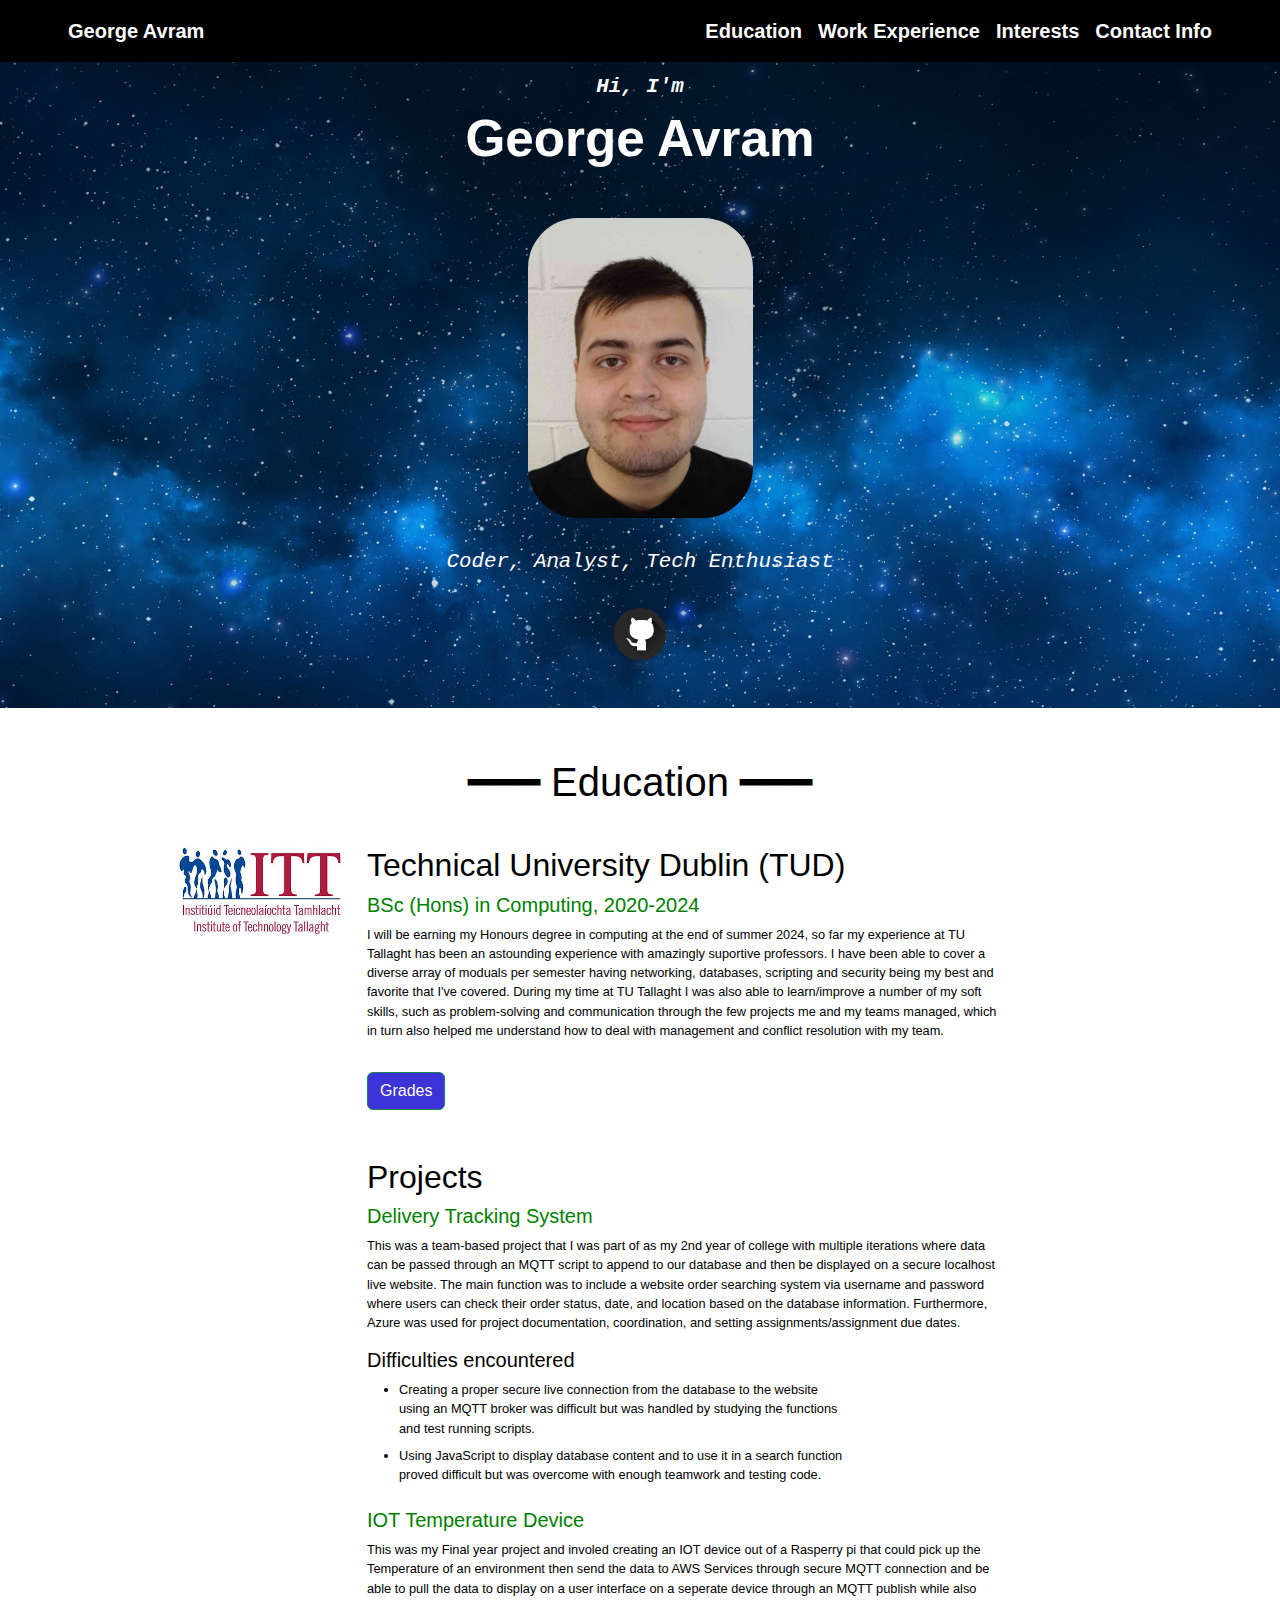
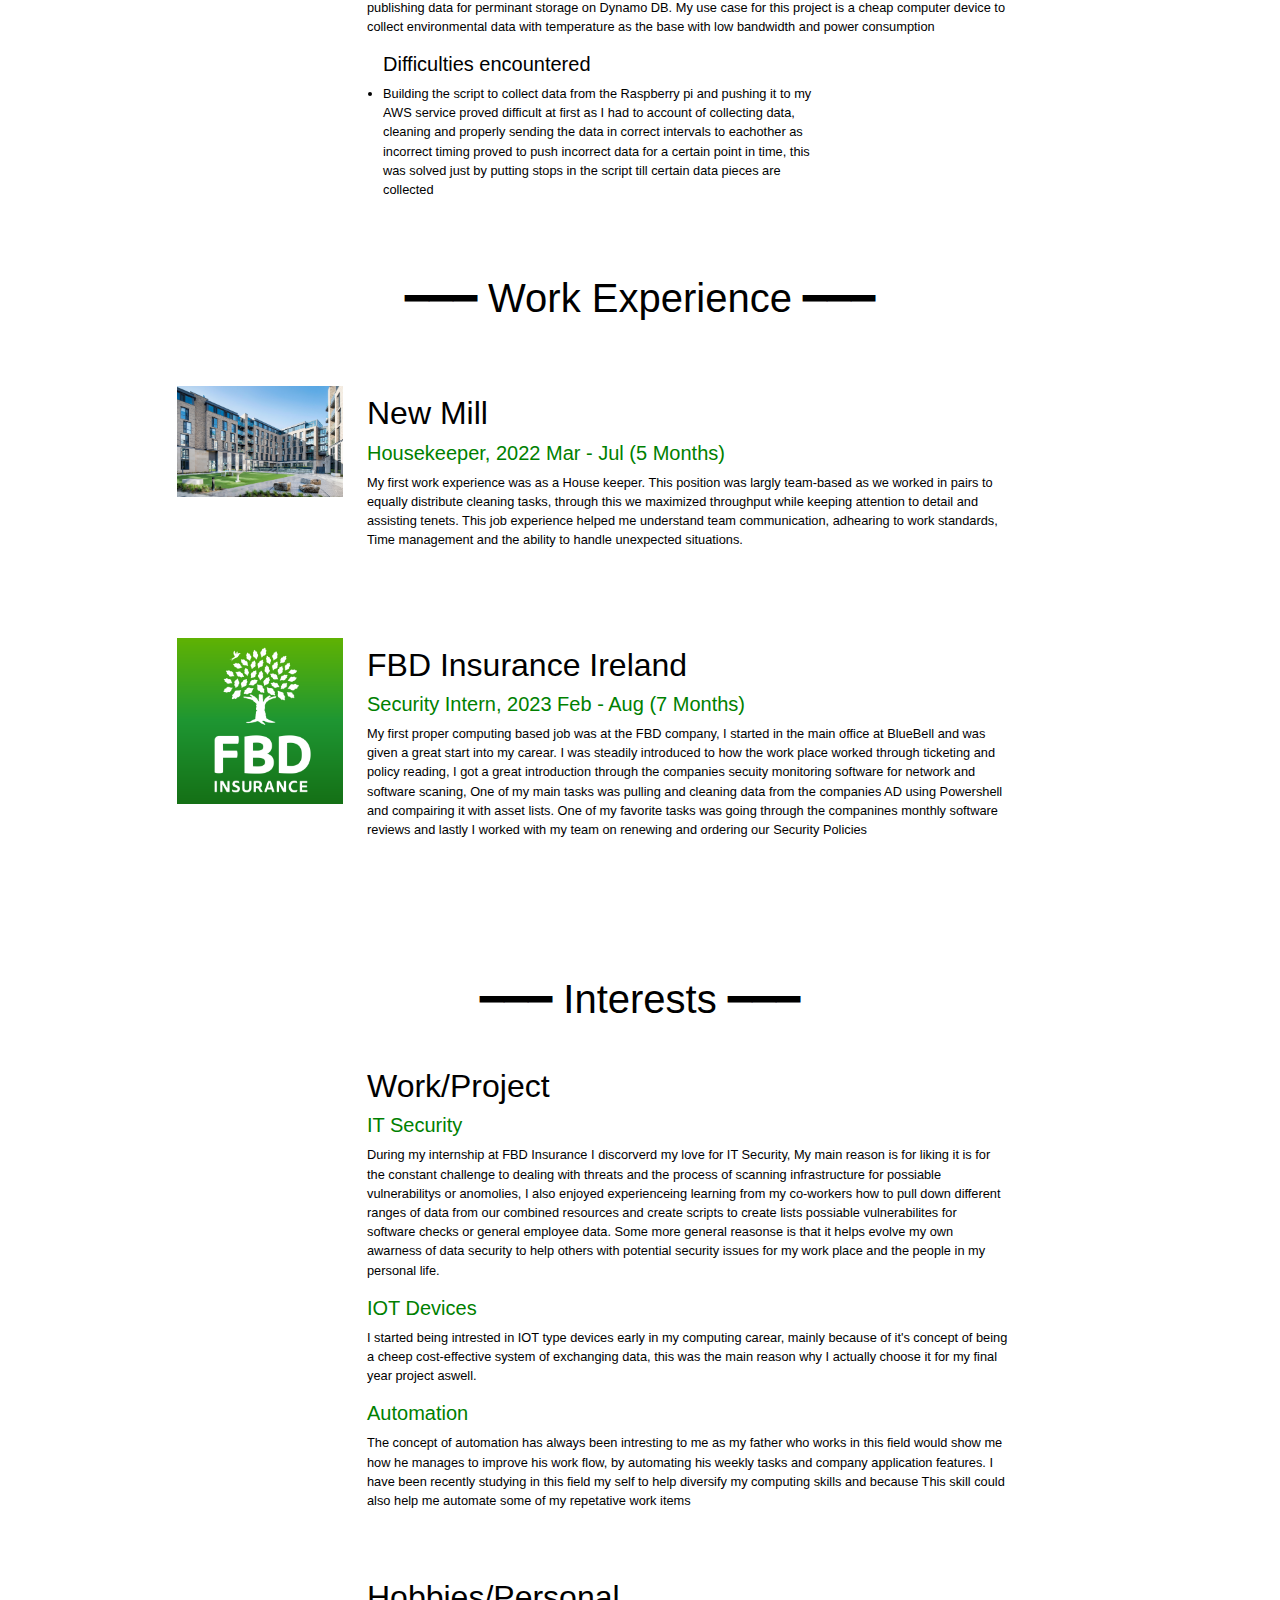
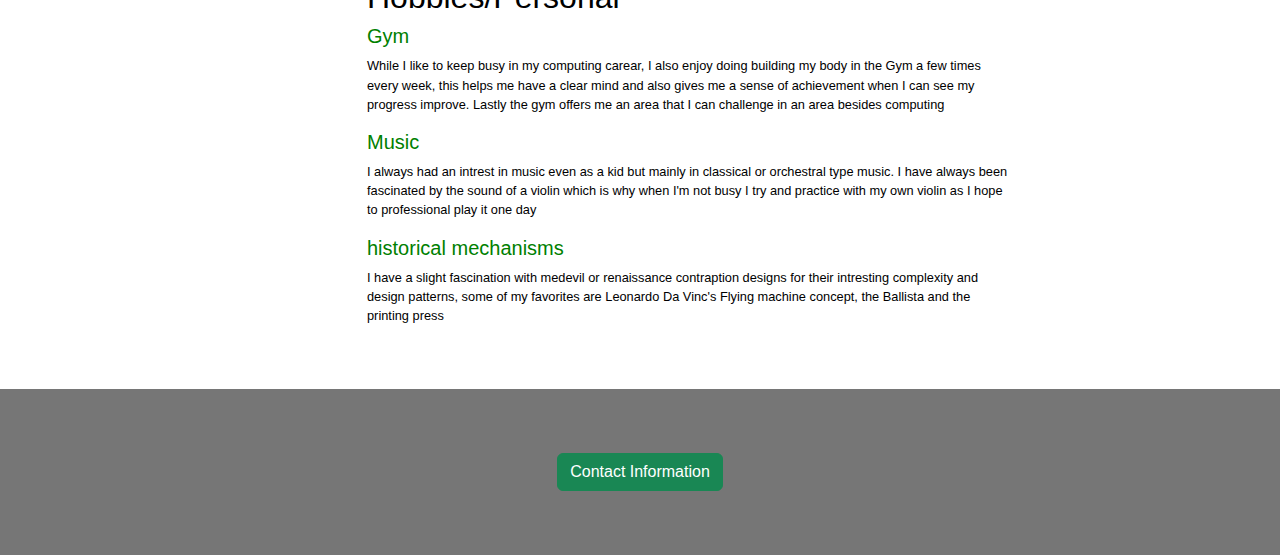
==== index.html @ 5e188296 "changed main file to index.html to work with github website hosting feature" ====
<!doctype html>
<html lang="en">

<head>
	<meta charset="UTF-8" />
	<title>George Avram CV</title>
	
	<!--Bootstrap and others-->
    <link href="https://cdn.jsdelivr.net/npm/bootstrap@5.2.3/dist/css/bootstrap.min.css" rel="stylesheet">
    <script src="https://cdn.jsdelivr.net/npm/bootstrap@5.2.3/dist/js/bootstrap.bundle.min.js"></script>
	<script src="https://code.jquery.com/jquery-3.6.4.min.js"></script>
	<!--Style sheet link-->
	<link rel="stylesheet" href="style.css">

</head>

<body>
    <!--Navigation Bar-->
    
    <nav class="navbar px-5 fixed-top">
        <div class="container-fluid">
            <a class="navbar-text" href="#profile-section">George Avram</a>
            <ul class="nav">  
                <li class="navbar-item">
                    <a class="navbar-text" href="#education">Education</a>
                </li>
                <li class="navbar-item">
                    <a class="navbar-text" href="#work-experience">Work Experience</a>
                </li>
                <li class="navbar-item">
                    <a class="navbar-text" href="#Interests">Interests</a>
                </li>
                <li class="navbar-item"><!--Javascript href to appear as link on hover-->
                    <a class="navbar-text" href="javascript:void(0)" id="contactInfoLink">Contact Info</a>
                </li>
            </ul>
        </div> 
    </nav>
  
    
    <div id="profile-section"></div>
    <br><br>
   
          <!--Parralax image to present myself-->
    <div id="parralax-image">
        <div class="row h-100" >
            <div class="col-md-12 alight-self-centre">
                
                <!--Text Field-->
                <div class="row text-center p-3">
                    <h4 class="profile-greeting">Hi, I'm</h4>
                    <h1 id="Profile-name">George Avram</h1>
                </div>

                <!--Image Field-->
                <div class="col-md-12 pt-4 pb-3 justify-content-center">
                    <img src="images/Profile_Image.jpg" class="mx-auto" id="profile">
                </div>

                <div class="row text-center pt-3">
                    <h3 class="profile-field">Coder, Analyst, Tech Enthusiast</h3>
                </div>

                <div class="row justify-content-center text-center ">
                    <div class="pt-3">
                        <a href="https://github.com/georgeavram" target="_blank" >
                            <img src="images/Github-logo.png" class="img-fluid Git-button" style="width: 70px;">
                        </a>
                </div>
                </div>
            </div>
            
            <p id="education"></p>  
        </div>
    </div>




    
    <!--Main content div-->
    <div class="container">
        <div class="row text-center" >
            <h1>━━━ Education ━━━</h1>
            <div class="col-12 py-3">
            </div>
        </div>
         
        <div class="row pb-5">
            <div class="col-1"></div>
            <div class="col-2">
                <img src="images/Institute_of_Technology,_Tallaght_(Logo).jpeg" class="img-fluid">
            </div>

            <div class="col-7">
                <h2 id="title">Technical University Dublin (TUD)</h2>
                <h5 id="sub-title">BSc (Hons) in Computing, 2020-2024</h5>
                <p>I will be earning my Honours degree in computing at the end of summer 2024, so far my experience at TU Tallaght has been an astounding experience with amazingly suportive professors. I have been able to cover a diverse array of moduals per semester having networking, databases, scripting and security being my best and favorite that I've covered.
                   During my time at TU Tallaght I was also able to learn/improve a number of my soft skills, such as problem-solving and communication through the few projects me and my teams managed, which in turn also helped me understand how to deal with management and conflict resolution with my team. </p>
            

                <div>
                    <button id="gradesButton" class="btn btn-success collapsed mt-3 grades-button" type="button" data-bs-toggle="collapse" data-bs-target="#collapseGrades">
                        Grades
                    </button>
                    
                </div>
                <div class="collapse" id="collapseGrades">
                    <div class=" container-fluid col-12 py-3">
                        <div class="row pb-3">
                          <div class="col-2">
                            <button class="btn btn-secondary" onclick="toggleContent('section1')">Year 4</button>
                          </div>
                          <div class="col-2">
                            <button class="btn btn-secondary" onclick="toggleContent('section2')">Year 3</button>
                          </div>
                          <div class="col-2">
                            <button class="btn btn-secondary" onclick="toggleContent('section3')">Year 2</button>
                          </div>
                          <div class="col-2">
                            <button class="btn btn-secondary" onclick="toggleContent('section4')">Year 1</button>
                          </div>
                        </div>
                    
                        <div id="section1" class="content-section active">
                          <h2 class="title mt-3">Year 4</h2>
                          <div class="row">
                            <div class="semester-column">
                                <h3 class="title mt-2">Semester 8</h3>
                                <ul>
                                  <li><span>Game Design & Development</span><span>A</span></li>
                                  <p>━━━━━━━━━━━━━━━━━━━━━━━━━</p>
                                  <li><span>Computaional Theory</span><span>B</span></li>
                                  <p>━━━━━━━━━━━━━━━━━━━━━━━━━</p>
                                  <li><span>Project</span><span>B</span></li>
                                  <p>━━━━━━━━━━━━━━━━━━━━━━━━━</p>
                                  <li><span>Advanced Cloud Provisioning</span><span>B+</span></li>
                                  <p>━━━━━━━━━━━━━━━━━━━━━━━━━</p>
                                  <li><span>IT Governance and Quality</span><span>B+</span></li>
                                  <p>━━━━━━━━━━━━━━━━━━━━━━━━━</p>
                                </ul>
                              </div>
                            <div class="semester-column">
                              <h3 class="title mt-2">Semester 7</h3>
                              <ul>
                                <li><span>Private Cloud Architecture</span><span>B+</span></li>
                                <p>━━━━━━━━━━━━━━━━━━━━━━━━━</p>
                                <li><span>Interactive Media Design</span><span>B+</span></li>
                                <p>━━━━━━━━━━━━━━━━━━━━━━━━━</p>
                                <li><span>Enterprise performance Arch</span><span>B</span></li>
                                <p>━━━━━━━━━━━━━━━━━━━━━━━━━</p>
                                <li><span>DevOps CI/CD</span><span>A</span></li>
                                <p>━━━━━━━━━━━━━━━━━━━━━━━━━</p>
                                <li><span>Private Cloud Architecture</span><span>B+</span></li>
                                <p>━━━━━━━━━━━━━━━━━━━━━━━━━</p>
                                <li><span>Information Management</span><span>B</span></li>
                                <p>━━━━━━━━━━━━━━━━━━━━━━━━━</p>
                              </ul>
                            </div>
                          </div>
                        </div>
                    
                        <div id="section2" class="content-section">
                          <h2 class="title mt-3">Year 3</h2>
                          <div class="row">
                            <div class="semester-column">
                                <h3 class="title mt-2">Semester 6</h3>
                                <ul>
                                    <li><span>work Experience</span><span>N/A</span></li>
                                    <p>━━━━━━━━━━━━━━━━━━━━━━━━━</p>
                                </ul>
                              </div>
                            <div class="semester-column">
                              <h3 class="title mt-2">Semester 5</h3>
                              <ul>
                                <li><span>Server-side Web Development</span><span>B</span></li>
                                <p>━━━━━━━━━━━━━━━━━━━━━━━━━</p>
                                <li><span>Operating Systems</span><span>B+</span></li>
                                <p>━━━━━━━━━━━━━━━━━━━━━━━━━</p>
                                <li><span>Innovation & Entrepreneurshp</span><span>B-</span></li>
                                <p>━━━━━━━━━━━━━━━━━━━━━━━━━</p>
                                <li><span>Cloud Service & Distrib Comp</span><span>B</span></li>
                                <p>━━━━━━━━━━━━━━━━━━━━━━━━━</p>
                                <li><span>Big Data Technologies</span><span>B+</span></li>
                                <p>━━━━━━━━━━━━━━━━━━━━━━━━━</p>
                                <li><span>Adv Routing & Switching</span><span>B+</span></li>
                                <p>━━━━━━━━━━━━━━━━━━━━━━━━━</p>
                              </ul>
                            </div>
                          </div>
                        </div>
                    
                        <div id="section3" class="content-section">
                          <h2 class="title mt-3">Year 2</h2>
                          <div class="row">
                            <div class="semester-column">
                                <h3 class="title mt-2">Semester 4</h3>
                                <ul>
                                    <li><span>Project</span><span>B-</span></li>
                                    <p>━━━━━━━━━━━━━━━━━━━━━━━━━</p>
                                    <li><span>Routing & Switching Ess</span><span>B+</span></li>
                                    <p>━━━━━━━━━━━━━━━━━━━━━━━━━</p>
                                    <li><span>Management Science</span><span>A</span></li>
                                    <p>━━━━━━━━━━━━━━━━━━━━━━━━━</p>
                                    <li><span>Database Admin & Analysis</span><span>B+</span></li>
                                    <p>━━━━━━━━━━━━━━━━━━━━━━━━━</p>
                                    <li><span>Information Security</span><span>B+</span></li>
                                    <p>━━━━━━━━━━━━━━━━━━━━━━━━━</p>
                                    <li><span>IT Services Management</span><span>B</span></li>
                                    <p>━━━━━━━━━━━━━━━━━━━━━━━━━</p>
                                </ul>
                              </div>
                            <div class="semester-column">
                              <h3 class="title mt-2">Semester 3</h3>
                              <ul>
                                <li><span>Software Qual Ass & Testing</span><span>A</span></li>
                                <p>━━━━━━━━━━━━━━━━━━━━━━━━━</p>
                                <li><span>Network Fundementals</span><span>B+</span></li>
                                <p>━━━━━━━━━━━━━━━━━━━━━━━━━</p>
                                <li><span>Adv Database Technologies</span><span>A</span></li>
                                <p>━━━━━━━━━━━━━━━━━━━━━━━━━</p>
                                <li><span>Discrete Mathematics 2</span><span>A</span></li>
                                <p>━━━━━━━━━━━━━━━━━━━━━━━━━</p>
                                <li><span>Client side Web Development</span><span>B+</span></li>
                                <p>━━━━━━━━━━━━━━━━━━━━━━━━━</p>
                                <li><span>IT Scripting & Automation</span><span>A</span></li>
                                <p>━━━━━━━━━━━━━━━━━━━━━━━━━</p>
                              </ul>
                            </div>
                          </div>
                        </div>
                    
                        <div id="section4" class="content-section">
                            <h2 class="title mt-3">Year 1</h2>
                            <div class="row">
                                <div class="semester-column">
                                    <h3 class="title mt-2">Semester 2</h3>
                                    <ul>
                                        <li><span>Software Development 2</span><span>A</span></li>
                                        <p>━━━━━━━━━━━━━━━━━━━━━━━━━</p>
                                        <li><span>Systems Analysis</span><span>B+</span></li>
                                        <p>━━━━━━━━━━━━━━━━━━━━━━━━━</p>
                                        <li><span>Social Media Communications</span><span>B+</span></li>
                                        <p>━━━━━━━━━━━━━━━━━━━━━━━━━</p>
                                        <li><span>Statistics</span><span>A</span></li>
                                        <p>━━━━━━━━━━━━━━━━━━━━━━━━━</p>
                                        <li><span> Database Fundamentals</span><span>A</span></li>
                                        <p>━━━━━━━━━━━━━━━━━━━━━━━━━</p>
                                        <li><span>Operating Syst Fundamentals</span><span>B+</span></li>
                                        <p>━━━━━━━━━━━━━━━━━━━━━━━━━</p>
                                    </ul>
                                  </div>
                              <div class="semester-column">
                                <h3 class="title mt-2">Semester 1</h3>
                                <ul>
                                  <li><span>Software Development 1</span><span>A</span></li>
                                  <p>━━━━━━━━━━━━━━━━━━━━━━━━━</p>
                                  <li><span>Computer Architecture</span><span>B+</span></li>
                                  <p>━━━━━━━━━━━━━━━━━━━━━━━━━</p>
                                  <li><span>Visual Design & User Experience</span><span>A-</span></li>
                                  <p>━━━━━━━━━━━━━━━━━━━━━━━━━</p>
                                  <li><span>Business & Information Systems</span><span>A</span></li>
                                  <p>━━━━━━━━━━━━━━━━━━━━━━━━━</p>
                                  <li><span>Discrete Mathematics 1</span><span>B</span></li>
                                  <p>━━━━━━━━━━━━━━━━━━━━━━━━━</p>
                                  <li><span>Critical Skills Development</span><span>A+</span></li>
                                  <p>━━━━━━━━━━━━━━━━━━━━━━━━━</p>
                                </ul>
                              </div>
                            </div>
                          </div>
                    </div>
                </div>
            </div>
        </div>

        
        <div class="row">
            <div class="col-1"></div>
            <div class="col-2">
            </div>
            <div class="col-7">
                <h2>Projects</h2>
                <h5 id="sub-title">Delivery Tracking System </h5>
                <p>This was a team-based project that I was part of as my 2nd year of college with multiple iterations where data can be passed through an MQTT script to append to our database and then be displayed on a secure localhost live website. The main function was to include a website order searching system via username and password where users can check their order status, date, and location based on the database information. Furthermore, Azure was used for project documentation, coordination, and setting assignments/assignment due dates.  </p>
            
                <div>
                    <div class="semester col-9">
                        <h5>Difficulties encountered</h5>
                        <ul>
                          <li class="list-item pb-2"><span>Creating a proper secure live connection from the database to the website using an MQTT broker was difficult but was handled by studying the functions and test running scripts. </span></li>
                          <li><span>Using JavaScript to display database content and to use it in a search function proved difficult but was overcome with enough teamwork and testing code. </span></li>
                        </ul>
                    </div>
                </div>
            </div>
        </div>


        
        <div class="row">
            <div class="col-1"></div>
            <div class="col-2">
            </div>
            <div class="col-7 py-2">
                <h5 id="sub-title">IOT Temperature Device</h5>
                <p>This was my Final year project and involed creating an IOT device out of a Rasperry pi that could pick up the Temperature of an environment then send the data to AWS Services through secure MQTT connection and be able to pull the data to display on a 
                    user interface on a seperate device through an MQTT publish while also publishing data for perminant storage on Dynamo DB. My use case for this project is a cheap computer device to collect environmental data with temperature as the base with low bandwidth and power consumption</p>
            
                <div>
                    <div class="semester col-9 px-3">
                        <h5>Difficulties encountered</h5>
                          <li class="list-item"><span>Building the script to collect data from the Raspberry pi and pushing it to my AWS service proved difficult at first as I had to account of collecting data, cleaning and properly sending the data in correct intervals to eachother as incorrect timing proved to push incorrect data for a certain point in time, this was solved just by putting stops in the script till certain data pieces are collected</span></li>
                    </div>
                    <a id="work-experience"></a>
                </div>
            </div>
        </div>
        <br>
        <div class="row text-center pt-5" >
            <h1>━━━ Work Experience ━━━</h1>
            <div class="col-12 py-3">
            </div>
        </div>
         

        <div class="row pb-5 pt-4">
            <div class="col-1"></div>
            <div class="col-2">
                <img src="images/new-mill-courtyard-image.jpg" class="img-fluid">
            </div>
            <div class="col-7 py-2">
                <h2>New Mill</h2>
                <h5 id="sub-title">Housekeeper, 2022 Mar - Jul (5 Months) </h5>
                <p>My first work experience was as a House keeper. This position was largly team-based as we worked in pairs to equally distribute cleaning tasks, through this we maximized throughput while keeping attention to detail and assisting tenets. This job experience helped me understand team communication, adhearing to work standards, Time management and the ability to handle unexpected situations.</p>
            </div>
        </div>



        <div class="row pb-5 pt-3">
            <div class="col-1"></div>
            <div class="col-2">
                <img src="images/FBD_logo.png" class="img-fluid">
            </div>
            <div class="col-7 py-2">
                <h2>FBD Insurance Ireland</h2>
                <h5 id="sub-title">Security Intern, 2023 Feb - Aug (7 Months) </h5>
                <p>My first proper computing based job was at the FBD company, I started in the main office at BlueBell and was given a great start into my carear. I was steadily introduced to how the work place worked through ticketing and policy reading, I got a great introduction through the companies secuity monitoring software for network and software scaning, One of my main tasks was pulling and cleaning data 
                    from the companies AD using Powershell and compairing it with asset lists. One of my favorite tasks was going through the companines monthly software reviews and lastly I worked with my team on renewing and ordering our Security Policies </p>
            </div>
            <a id="Interests"></a>
        </div>


        <div class="row pt-5" >
            <div class="col-12 text-center  py-3">
                <h1>━━━ Interests ━━━</h1>
            </div>
        </div>

        <div class="row pb-5 pt-3">
            <div class="col-1"></div>
            <div class="col-2">
            </div>
            <div class="col-7 py-1">
                <h2>Work/Project</h2>
                <h5 id="sub-title">IT Security</h5>
                <p>During my internship at FBD Insurance I discorverd my love for IT Security, My main reason is for liking it is for the constant challenge to dealing with threats and the process of scanning infrastructure for possiable vulnerabilitys or anomolies, I also enjoyed experienceing learning from my co-workers how to pull down different ranges of data from our combined resources and create scripts to create lists
                    possiable vulnerabilites for software checks or general employee data. Some more general reasonse is that it helps evolve my own awarness of data security to help others with potential security issues for my work place and the people in my personal life.</p>
                <h5 id="sub-title">IOT Devices</h5>
                <p>I started being intrested in IOT type devices early in my computing carear, mainly because of it's concept of being a cheep cost-effective system of exchanging data, this was the main reason why I actually choose it for my final year project aswell.</p>
                <h5 id="sub-title">Automation</h5>
                <p>The concept of automation has always been intresting to me as my father who works in this field would show me how he manages to improve his work flow, by automating his weekly tasks and company application features. I have been recently studying in this field my self to help diversify my computing skills and because This skill could also help me automate some of my repetative work items</p>
            </div>
        </div>


        <div class="row pb-5">
            <div class="col-3">
            </div>
            <div class="col-7">
                <h2>Hobbies/Personal</h2>
                <h5 id="sub-title">Gym</h5>
                <p>While I like to keep busy in my computing carear, I also enjoy doing building my body in the Gym a few times every week, this helps me have a clear mind and also gives me a sense of achievement when I can see my progress improve. Lastly the gym offers me an area that I can challenge in an area besides computing</p>
                <h5 id="sub-title">Music</h5>
                <p>I always had an intrest in music even as a kid but mainly in classical or orchestral type music. I have always been fascinated by the sound of a violin which is why when I'm not busy I try and practice with my own violin as I hope to professional play it one day</p>
                <h5 id="sub-title">historical mechanisms</h5>
                <p>I have a slight fascination with medevil or renaissance contraption designs for their intresting complexity and design patterns, some of my favorites are Leonardo Da Vinc's Flying machine concept, the Ballista and the printing press</p>
            </div>
        </div>


   
        



    </div>

<div class="custom-modal row p-3">
    <div class="text-center">
        <div>
            <button class="btn btn-success m-5" type="button" data-bs-toggle="modal" data-bs-target="#ContactsModel">
                Contact Information
            </button>
        </div>
    </div>
</div>


 <!--Contacts pop up code-->
    <div class="modal fade" id="ContactsModel" data-bs-backdrop="static" >
        <div class="modal-dialog pt-5">
        <div class="modal-content">
            <div class="modal-body text-center mb-3">
                <h5>Feel free to click and contact me</h5>
            </div>
            <div class="row pb-4">
                <div class="col-3"></div>
                <div class="col-2">                         <!--_blank val to open in alt tab-->
                    <a href="mailto:your.georgeavramxjr@gmail.com" target="_blank">
                        <img src="images/Gmail.png" class="img-fluid">
                    </a>
                </div>
                <div class="col-2 pt-2">georgeavramxjr@gmail.com</div>
            </div>

            <div class="row pb-4">
                <div class="col-3"></div>
                <div class="col-2">
                    <a href="mailto:your.georgeavramxjr@gmail.com" target="_blank">
                        <img src="images/Linkedin Image.png" class="img-fluid">
                    </a>
                </div>
                <div class="col-4 pt-3">George Avram</div>
            </div>

            
            <div class="row pb-4">
                <div class="col-3"></div>
                <div class="col-2">
                    <a href="https://www.facebook.com/george.avram.7737" target="_blank">
                        <img src="images/Facebook_Logo_2023.png" class="img-fluid" alt="FBD Logo">
                    </a>
                </div>
                <div class="col-4 pt-3">George Avram Jr </div>
            </div>
            


            <div class="modal-bottom text-center">
                <div class="row justify-content-end pt-3 pb-3">
                    <div class="col-2">
                        <button type="button" class="btn btn-danger" data-bs-dismiss="modal">Close</button>
                  </div>
                </div>
            </div>
        </div>
        </div>
    </div>
    <!--link to javascript-->
    <script src="javascript.js"></script>
</body>
</html>
---- style.css ----
/*main body and container content*/
body {
  font-family: Arial;
  font-size: 0.8em;
  color: #000000; 
  background-color: white; 
  overflow-x: hidden;
}

.container {
  padding-top: 50px;
  background-color: white; 
}






/*Navbar*/
.navbar {
  background-color: #000000;
  color: #ffffff;
}
.navbar-text {
    color: #ffffff;
    text-decoration: none;
    font-size: 20px;
    padding: 8px 8px;
    font-weight: bold;
}



/*Main profile content*/
#profile-section {
  margin-bottom: 0em;
}
#profile{
  text-align: center;
  display: block;
  border-radius: 50px;
  height: 300px;
}

#profile:hover {
  transform: scale(1.1);
  transition:0.2s;
}

.Git-button:hover {
  transform: scale(1.1);
  transition:0.2s;
}

.profile-greeting {
  padding-top: 1em;
  font-size: 2em;
  font-style:italic;
  color: #ffffff; 
  font-family:monospace;
  font-weight: bold; 
}

#Profile-name {
  font-size: 4em;
  color: #ffffff; 
  font-weight: bold; 
}

.profile-field {
  font-size: 2em;
  font-style:italic;
  color: #ffffff; 
  font-family:monospace;
}





/*Parralax background image for profile*/
#parralax-image{
  background-image: url("images/Abstartct\ background\ 2.jpg");
  height: 670px;
  background-attachment: fixed;
  background-position: center;
  background-repeat: no-repeat;
  background-size: cover;
}


/* is used for sub headings */
#sub-title {
  font-size: 20px;
  color: green;
}


/*Used to help display grades*/
.content-section {
  margin: 1%; 
  display: none;
  overflow: auto;
  text-align: center;
}
.active {
  display: block;
}
.semester-column {
  width: 50%;
}
.content-section li {
  display: flex;
}
.content-section li span {
  flex-basis: 70%;
}
/* Prevent grades from overflowing when tabs width is shrinked */
.content-section {
  overflow: hidden; 
}

  /* when the button is collapsed the color is assigned to blue */
.grades-button.collapsed {
  background-color: rgb(61, 50, 214);
}


/*style for the model contancts popup*/
.modal-content {
  margin-top: 10%;
  align-content: center;
  background-color: white;
  border-radius: 30px;
}

.col-2:hover img {
  transform: scale(1.1);
  transition:0.2s;
}

.modal-body {
  background-color: rgb(164, 164, 164);
  border-top-right-radius: 28px;
  border-top-left-radius: 28px;
}

.modal-bottom {
  background-color: rgb(164, 164, 164);
  border-bottom-right-radius: 28px;
  border-bottom-left-radius: 28px;
  padding-right: 4em;
}

/*background for contact info section*/
.custom-modal {
  background-color: rgb(118, 118, 118);
}

/*re-sizes grades column,navbar and profile for smaller screen*/
@media screen and (max-width: 1190px) {
  .semester-column {
    width: 100%;
  }
  #profile-section {
    margin-bottom: 0em;
  }
  .navbar-text {
    font-size: 20px;
}
}

/*changes nav bar font size to not obscure content*/
@media screen and (max-width: 810px) {
  .navbar-text {
    font-size: 13px;
}
#profile-section {
  padding-top: 0em;
}

}
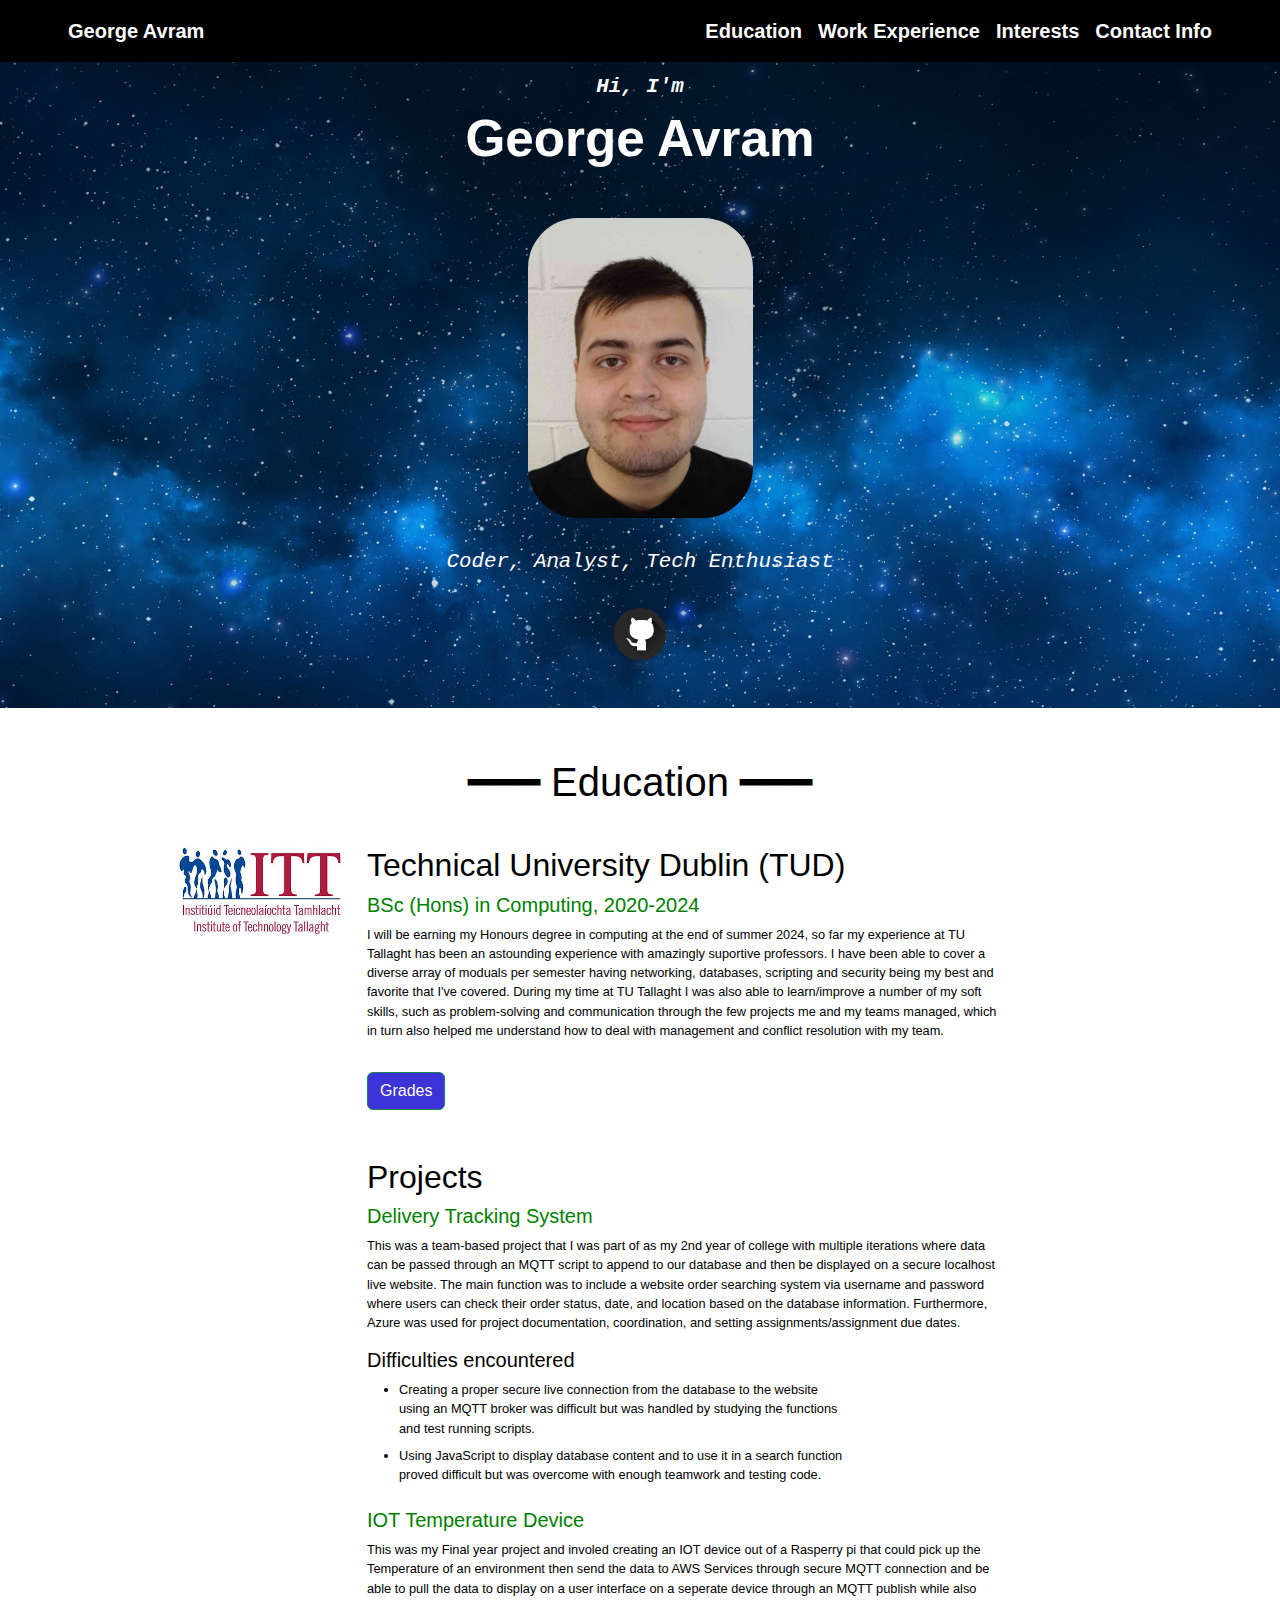
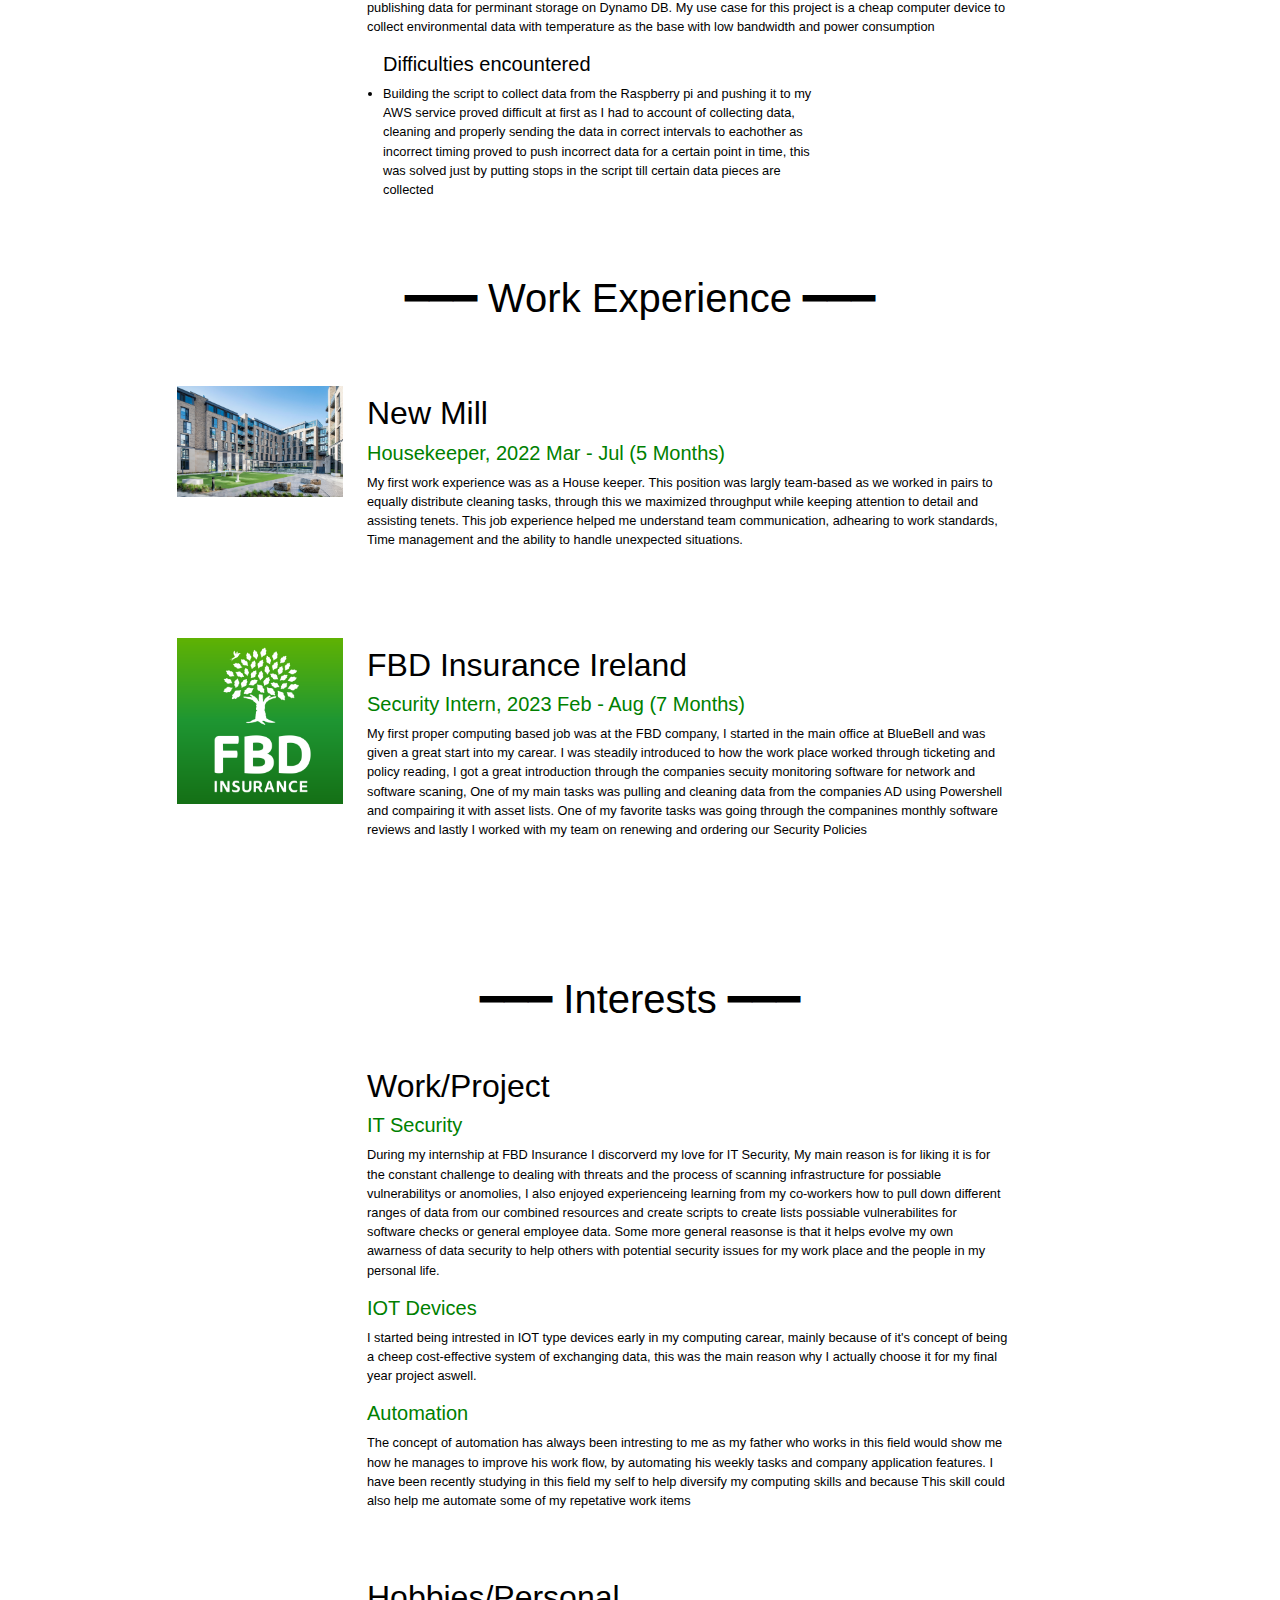
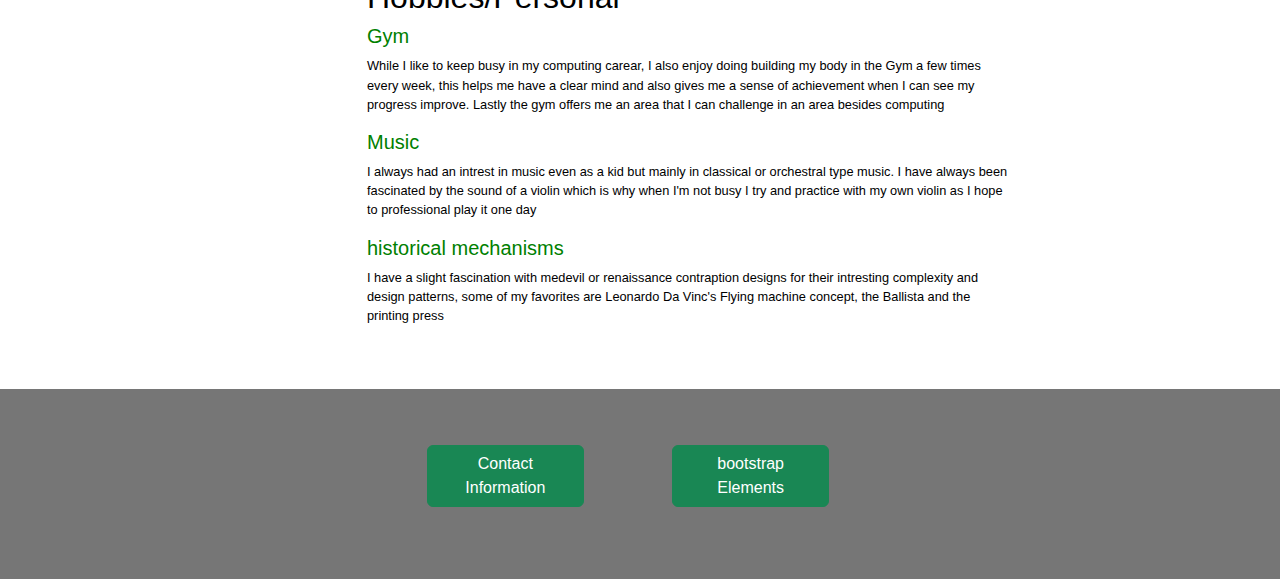
==== commit 162e8c6e: "added boot strap page" ====
--- a/index.html
+++ b/index.html
@@ -44,7 +44,7 @@
           <!--Parralax image to present myself-->
     <div id="parralax-image">
         <div class="row h-100" >
-            <div class="col-md-12 alight-self-centre">
+            <div class="col-md-12">
                 
                 <!--Text Field-->
                 <div class="row text-center p-3">
@@ -53,7 +53,7 @@
                 </div>
 
                 <!--Image Field-->
-                <div class="col-md-12 pt-4 pb-3 justify-content-center">
+                <div class="col-md-12 pt-4 pb-3 ">
                     <img src="images/Profile_Image.jpg" class="mx-auto" id="profile">
                 </div>
 
@@ -389,24 +389,39 @@
                 <p>I have a slight fascination with medevil or renaissance contraption designs for their intresting complexity and design patterns, some of my favorites are Leonardo Da Vinc's Flying machine concept, the Ballista and the printing press</p>
             </div>
         </div>
-
-
-   
-        
-
-
-
     </div>
 
-<div class="custom-modal row p-3">
-    <div class="text-center">
-        <div>
-            <button class="btn btn-success m-5" type="button" data-bs-toggle="modal" data-bs-target="#ContactsModel">
+
+    
+<div class="custom-modal row p-3 pt-5 px-5">
+    <div class="row justify-content-center">
+        <div class="col-2 mx-4">
+            <button class="btn btn-success m-2" type="button" data-bs-toggle="modal" data-bs-target="#ContactsModel">
                 Contact Information
             </button>
         </div>
+        <div class="col-2 mx-4 pb-5">
+            <a href="list.html">
+                <button class="btn btn-success m-2" type="button">
+                    bootstrap Elements
+                </button>
+            </a>
+        </div>
     </div>
 </div>
+
+
+
+
+
+
+
+
+
+
+
+
+
 
 
  <!--Contacts pop up code-->
@@ -429,7 +444,7 @@
             <div class="row pb-4">
                 <div class="col-3"></div>
                 <div class="col-2">
-                    <a href="mailto:your.georgeavramxjr@gmail.com" target="_blank">
+                    <a href="https://www.linkedin.com/in/g-avram/" target="_blank">
                         <img src="images/Linkedin Image.png" class="img-fluid">
                     </a>
                 </div>
@@ -441,7 +456,7 @@
                 <div class="col-3"></div>
                 <div class="col-2">
                     <a href="https://www.facebook.com/george.avram.7737" target="_blank">
-                        <img src="images/Facebook_Logo_2023.png" class="img-fluid" alt="FBD Logo">
+                        <img src="images/Facebook_Logo_2023.png" class="img-fluid">
                     </a>
                 </div>
                 <div class="col-4 pt-3">George Avram Jr </div>
--- a/style.css
+++ b/style.css
@@ -181,3 +181,16 @@
 }
 
 }
+
+
+
+/*Second Page CSS*/
+
+#bootstrapList {
+  background-color: rgb(0, 0, 0);
+
+}
+
+.DivFeatures {
+  font-size: 1.5em;
+}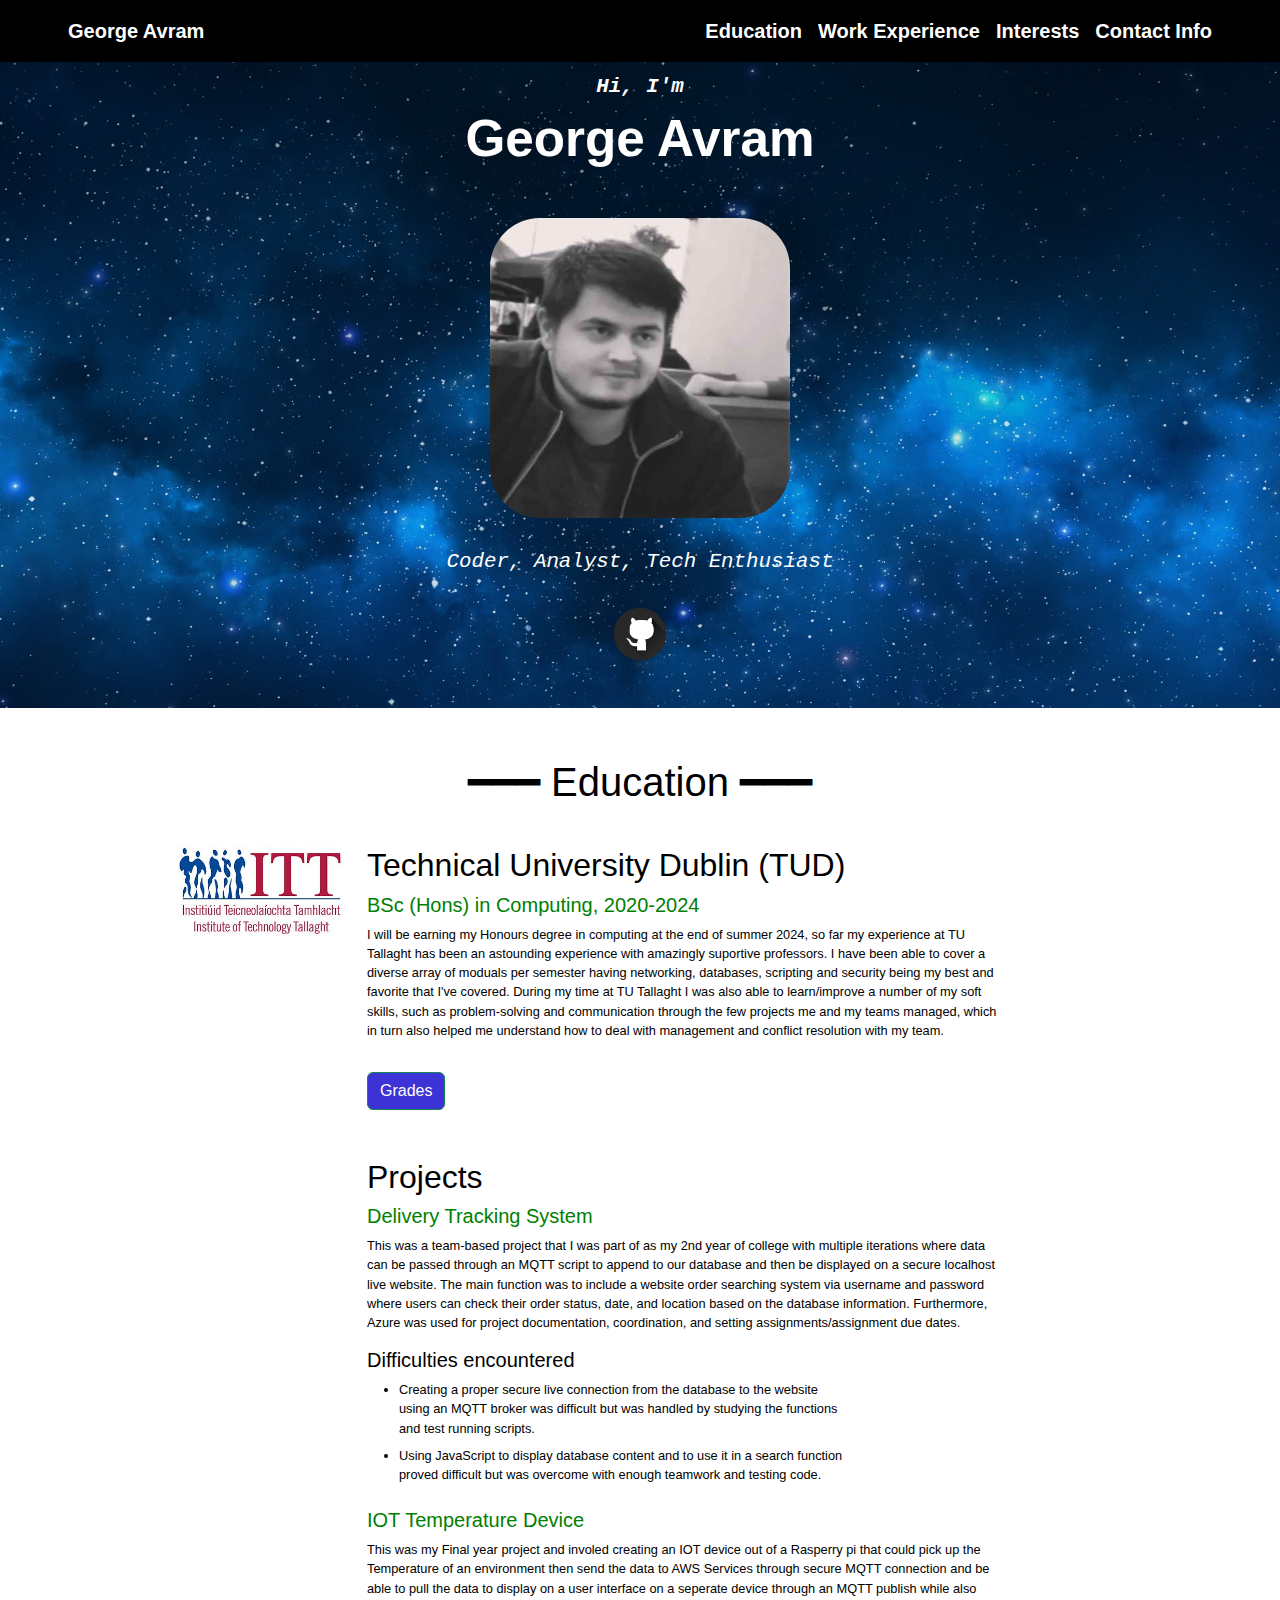
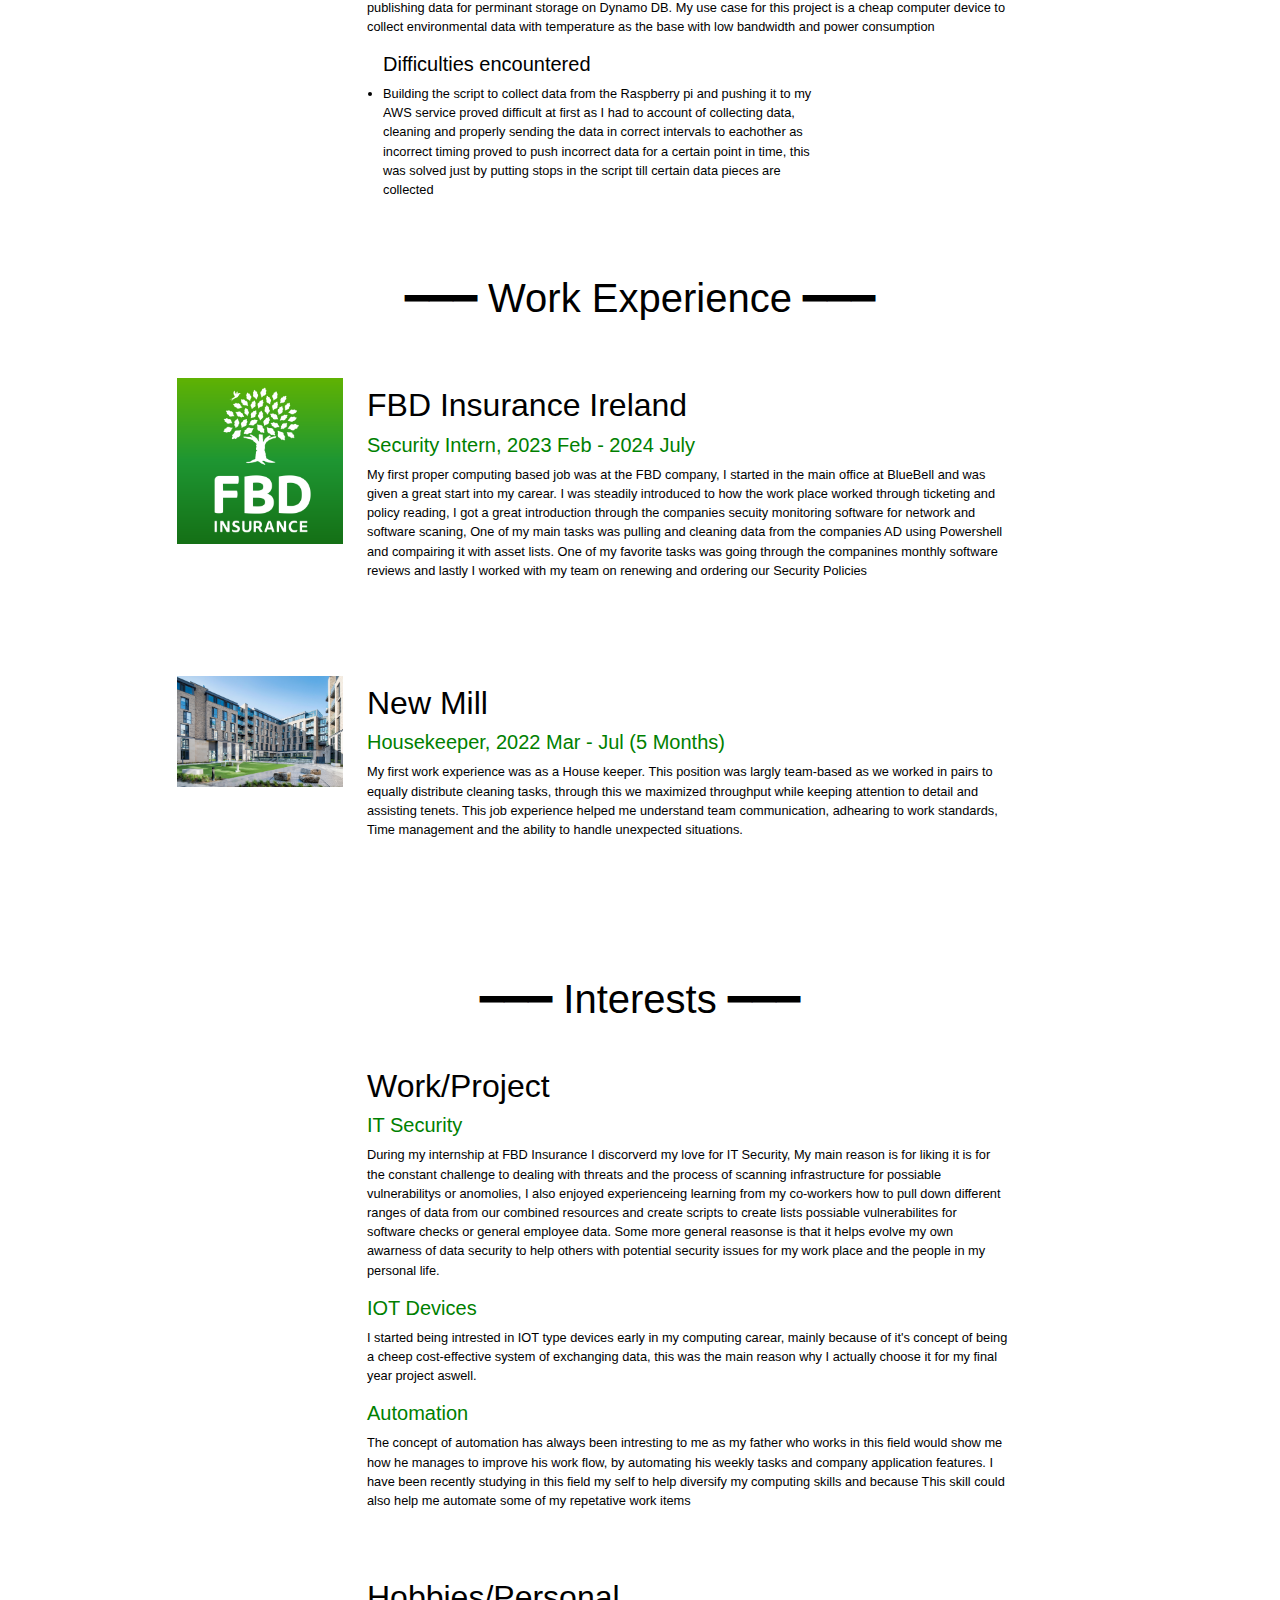
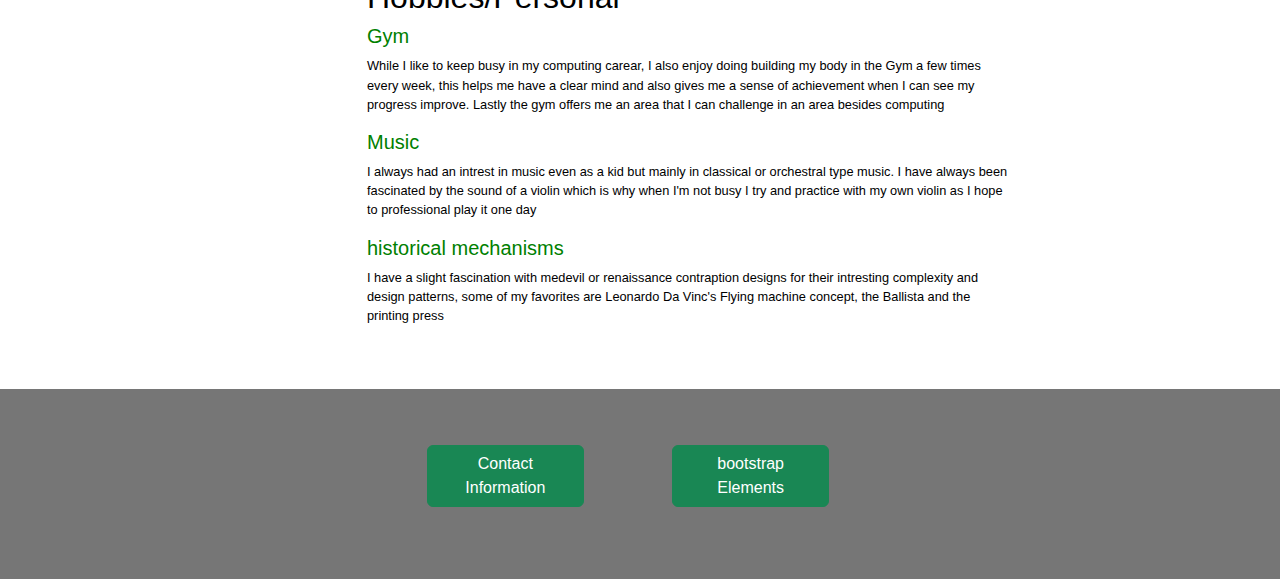
==== commit 49c1f32e: "Changed profile pic and added new site link" ====
--- a/index.html
+++ b/index.html
@@ -30,7 +30,7 @@
                 <li class="navbar-item">
                     <a class="navbar-text" href="#Interests">Interests</a>
                 </li>
-                <li class="navbar-item"><!--Javascript href to appear as link on hover-->
+                <li class="navbar-item"><!--Javascript href to appear as link on hover (using href=# would move the page up and down)-->
                     <a class="navbar-text" href="javascript:void(0)" id="contactInfoLink">Contact Info</a>
                 </li>
             </ul>
@@ -106,22 +106,13 @@
                     
                 </div>
                 <div class="collapse" id="collapseGrades">
+                    <div class="container-fluid col-12 py-3 d-flex">
+                        <button class="btn btn-secondary mx-1" onclick="toggleContent('section1')">Year 4</button>
+                        <button class="btn btn-secondary mx-1" onclick="toggleContent('section2')">Year 3</button>
+                        <button class="btn btn-secondary mx-1" onclick="toggleContent('section3')">Year 2</button>
+                        <button class="btn btn-secondary mx-1" onclick="toggleContent('section4')">Year 1</button>
+                      </div>
                     <div class=" container-fluid col-12 py-3">
-                        <div class="row pb-3">
-                          <div class="col-2">
-                            <button class="btn btn-secondary" onclick="toggleContent('section1')">Year 4</button>
-                          </div>
-                          <div class="col-2">
-                            <button class="btn btn-secondary" onclick="toggleContent('section2')">Year 3</button>
-                          </div>
-                          <div class="col-2">
-                            <button class="btn btn-secondary" onclick="toggleContent('section3')">Year 2</button>
-                          </div>
-                          <div class="col-2">
-                            <button class="btn btn-secondary" onclick="toggleContent('section4')">Year 1</button>
-                          </div>
-                        </div>
-                    
                         <div id="section1" class="content-section active">
                           <h2 class="title mt-3">Year 4</h2>
                           <div class="row">
@@ -324,6 +315,24 @@
         </div>
          
 
+
+
+        <div class="row pb-5 pt-3">
+            <div class="col-1"></div>
+            <div class="col-2">
+                <img src="images/FBD_logo.png" class="img-fluid">
+            </div>
+            <div class="col-7 py-2">
+                <h2>FBD Insurance Ireland</h2>
+                <h5 id="sub-title">Security Intern, 2023 Feb - 2024 July </h5>
+                <p>My first proper computing based job was at the FBD company, I started in the main office at BlueBell and was given a great start into my carear. I was steadily introduced to how the work place worked through ticketing and policy reading, I got a great introduction through the companies secuity monitoring software for network and software scaning, One of my main tasks was pulling and cleaning data 
+                    from the companies AD using Powershell and compairing it with asset lists. One of my favorite tasks was going through the companines monthly software reviews and lastly I worked with my team on renewing and ordering our Security Policies </p>
+            </div>
+            <a id="Interests"></a>
+        </div>
+
+
+
         <div class="row pb-5 pt-4">
             <div class="col-1"></div>
             <div class="col-2">
@@ -336,21 +345,6 @@
             </div>
         </div>
 
-
-
-        <div class="row pb-5 pt-3">
-            <div class="col-1"></div>
-            <div class="col-2">
-                <img src="images/FBD_logo.png" class="img-fluid">
-            </div>
-            <div class="col-7 py-2">
-                <h2>FBD Insurance Ireland</h2>
-                <h5 id="sub-title">Security Intern, 2023 Feb - Aug (7 Months) </h5>
-                <p>My first proper computing based job was at the FBD company, I started in the main office at BlueBell and was given a great start into my carear. I was steadily introduced to how the work place worked through ticketing and policy reading, I got a great introduction through the companies secuity monitoring software for network and software scaning, One of my main tasks was pulling and cleaning data 
-                    from the companies AD using Powershell and compairing it with asset lists. One of my favorite tasks was going through the companines monthly software reviews and lastly I worked with my team on renewing and ordering our Security Policies </p>
-            </div>
-            <a id="Interests"></a>
-        </div>
 
 
         <div class="row pt-5" >
--- a/style.css
+++ b/style.css
@@ -179,6 +179,9 @@
 #profile-section {
   padding-top: 0em;
 }
+.button-container .col-12 {
+  flex: 1 0 calc(100% - 10px);
+}
 
 }
 
@@ -187,7 +190,7 @@
 /*Second Page CSS*/
 
 #bootstrapList {
-  background-color: rgb(0, 0, 0);
+  background-color: rgb(0, 0, 1);
 
 }
 
